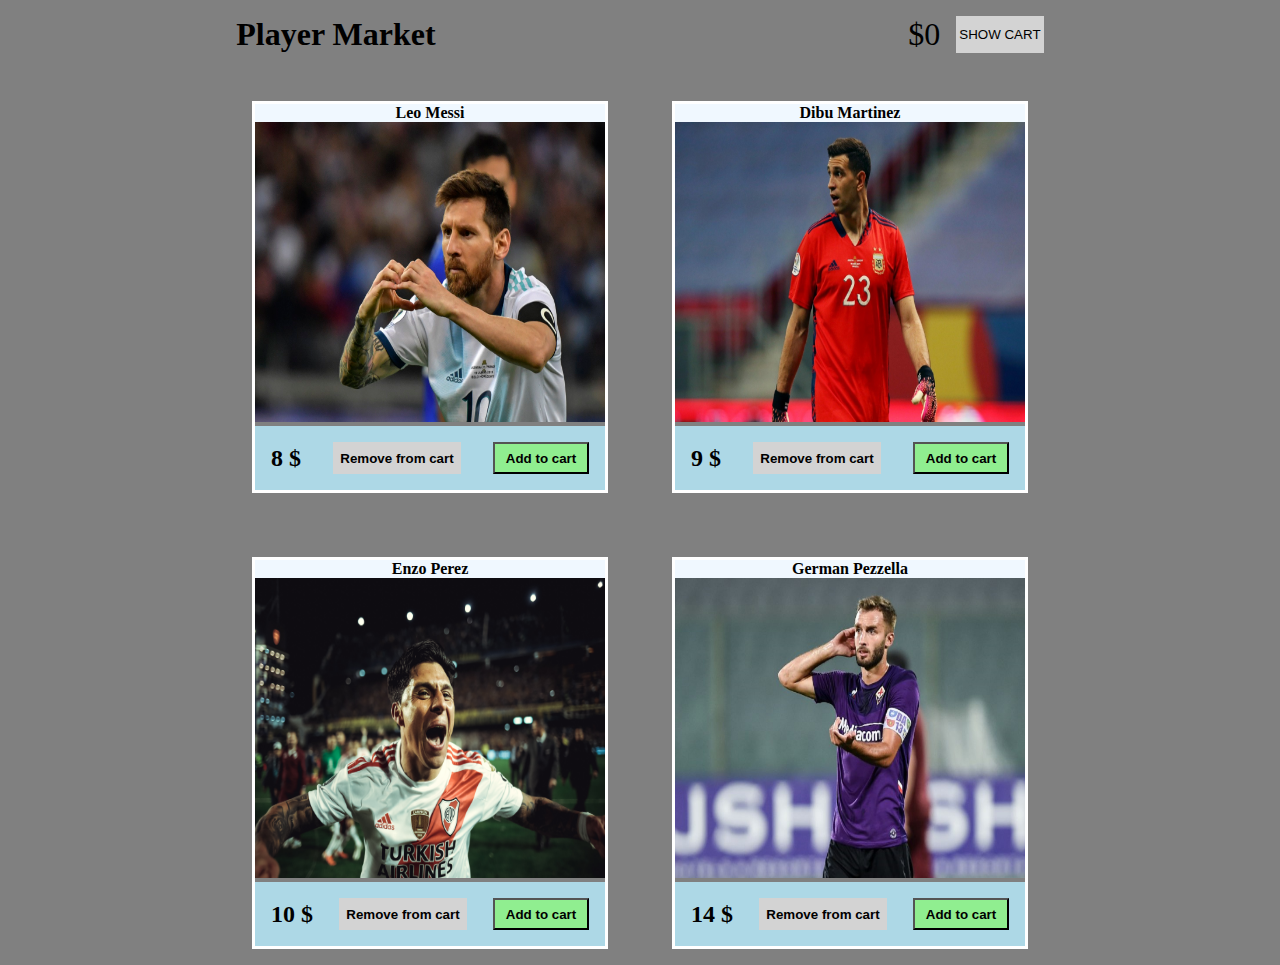
==== Player_Cart/index.html @ 00d1e1f2 "Updating Player Market project to save the value after refresh. Saving both value and array of cart " ====
<!DOCTYPE html>
<html lang="en">
<head>
    <meta charset="UTF-8">
    <meta http-equiv="X-UA-Compatible" content="IE=edge">
    <meta name="viewport" content="width=device-width, initial-scale=1.0">
    <link rel="stylesheet" href="styles.css">
    <script defer src="script.js"></script>
    <title>Football Player Market</title>
</head>
<body>
    <header>
        <h1>Player Market</h1>
        <div class="bf-cart-count">
            <div>$</div>
            <span id="basket-count"></span>
            <button class="bf-show-cart disabled" id="show-cart">SHOW CART</button>
        </div>
    </header>
    
    <section class="bf-cards-container">
        <div class="bf-player-card">
            <h4 class="bf-player-name">Leo Messi</h4>
            <img src="/Player_Cart/players/Messi.jpeg" alt="" class="bf-player-photo" width="350" height="300">
            <div class="bf-price-container">
                <span class="bf-price"></span>
                <button class="bf-remove-from-cart disabled">Remove from cart</button>
                <button class="bf-add-to-cart">Add to cart</button>
            </div>
        </div>
        <div class="bf-player-card">
            <h4 class="bf-player-name">Dibu Martinez</h4>
            <img src="/Player_Cart/players/Dibu.jpeg" alt="" class="bf-player-photo" width="350" height="300">
            <div class="bf-price-container">
                <span class="bf-price"></span>
                <button class="bf-remove-from-cart disabled">Remove from cart</button>
                <button class="bf-add-to-cart">Add to cart</button>
            </div>
        </div>
        <div class="bf-player-card">
            <h4 class="bf-player-name">Enzo Perez</h4>
            <img src="/Player_Cart/players/enzito.jpeg" alt="" class="bf-player-photo" width="350" height="300">
            <div class="bf-price-container">
                <span class="bf-price"></span>
                <button class="bf-remove-from-cart disabled">Remove from cart</button>
                <button class="bf-add-to-cart">Add to cart</button>
            </div>
        </div>
        <div class="bf-player-card">
            <h4 class="bf-player-name">German Pezzella</h4>
            <img src="/Player_Cart/players/Pezzella.jpeg" alt="" class="bf-player-photo" width="350" height="300">
            <div class="bf-price-container">
                <span class="bf-price"></span>
                <button class="bf-remove-from-cart disabled">Remove from cart</button>
                <button class="bf-add-to-cart">Add to cart</button>
            </div>
        </div>
    </section>
</body>
 
</html>
---- Player_Cart/styles.css ----
* {
  padding: 0;
  margin: 0;
}

body {
  background-color: grey;
  height: 100vh;
  width: 100vw;
  display: flex;
  flex-direction: column;
  align-items: center;
}

header {
  margin: 1rem 0;
  display: flex;
  width: 100%;
  justify-content: space-around;
}

.bf-cart-count {
  display: flex;
  font-size: 2rem;
}

.bf-cards-container {
  margin: 1rem 0;
  padding: 1rem;
  display: grid;
  grid-template-columns: 1fr 1fr;
  grid-template-rows: 1fr 1fr;
  gap: 4rem;
  align-items: center;
  justify-content: space-around; 
  max-width: calc(100vw - 10rem);
}

.bf-player-card {
  border: 0.2rem solid white;
  max-width: inherit;
}

.bf-price-container {
  display: flex;
  justify-content: space-between;
  align-items: center;
  background-color: lightblue;
  padding: 1rem;
}

.bf-price {
  font-size: 1.5rem;
  font-weight: 700;
}

.bf-add-to-cart {
  width: 6rem;
  height: 2rem;
  font-weight: 700;
  background-color: lightgreen;
}

.bf-remove-from-cart {
  background-color: lightcoral;
  height: 2rem;
  font-weight: 700;
  width: 8rem;
}

.bf-player-name {
  display: flex;
  justify-content: center;
  background-color: aliceblue;
}

.bf-show-cart {
  background-color: lightblue;
  padding: 0.2rem;
  margin-left: 1rem;
}

.disabled {
  background-color: lightgray;
  border: none;
  pointer-events: none;
}
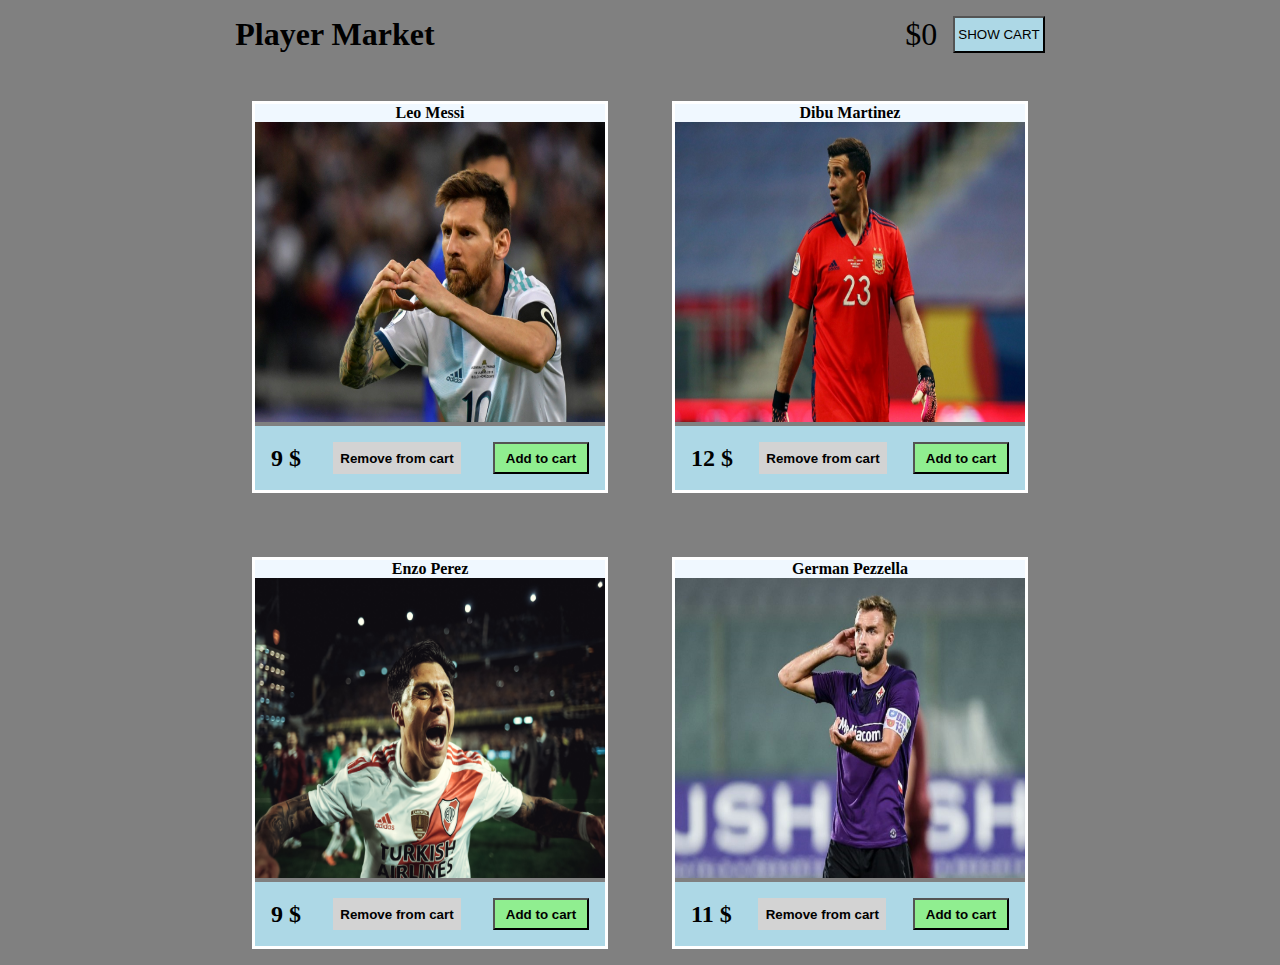
==== commit 468d65be: "Set a spending limit." ====
--- a/Player_Cart/index.html
+++ b/Player_Cart/index.html
@@ -14,7 +14,7 @@
         <div class="bf-cart-count">
             <div>$</div>
             <span id="basket-count"></span>
-            <button class="bf-show-cart disabled" id="show-cart">SHOW CART</button>
+            <button class="bf-show-cart" id="show-cart">SHOW CART</button>
         </div>
     </header>
     
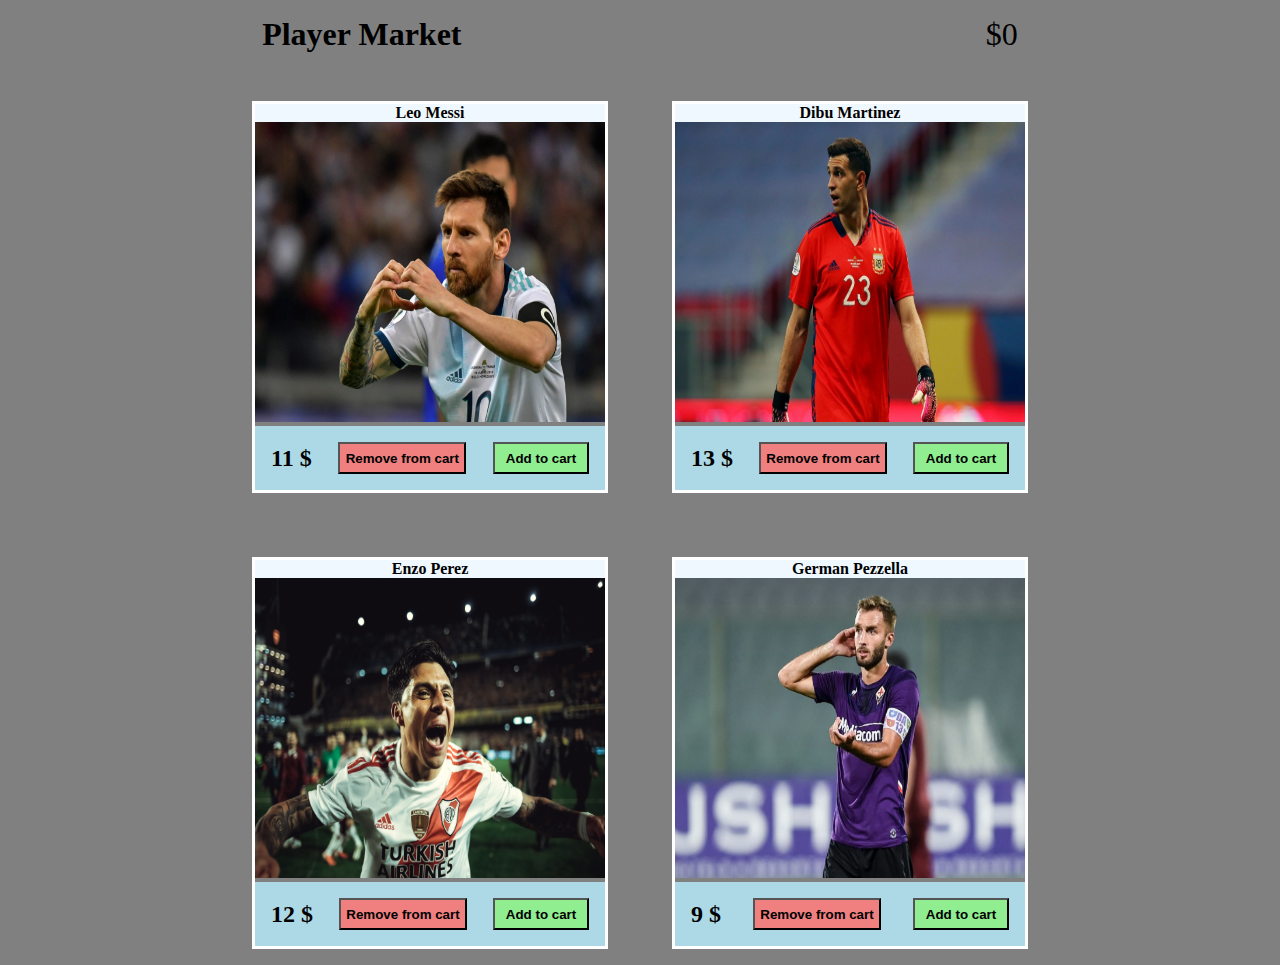
==== commit 4e403ab1: "Removing cart button." ====
--- a/Player_Cart/index.html
+++ b/Player_Cart/index.html
@@ -14,7 +14,6 @@
         <div class="bf-cart-count">
             <div>$</div>
             <span id="basket-count"></span>
-            <button class="bf-show-cart" id="show-cart">SHOW CART</button>
         </div>
     </header>
     
--- a/Player_Cart/styles.css
+++ b/Player_Cart/styles.css
@@ -80,8 +80,3 @@
   margin-left: 1rem;
 }
 
-.disabled {
-  background-color: lightgray;
-  border: none;
-  pointer-events: none;
-}
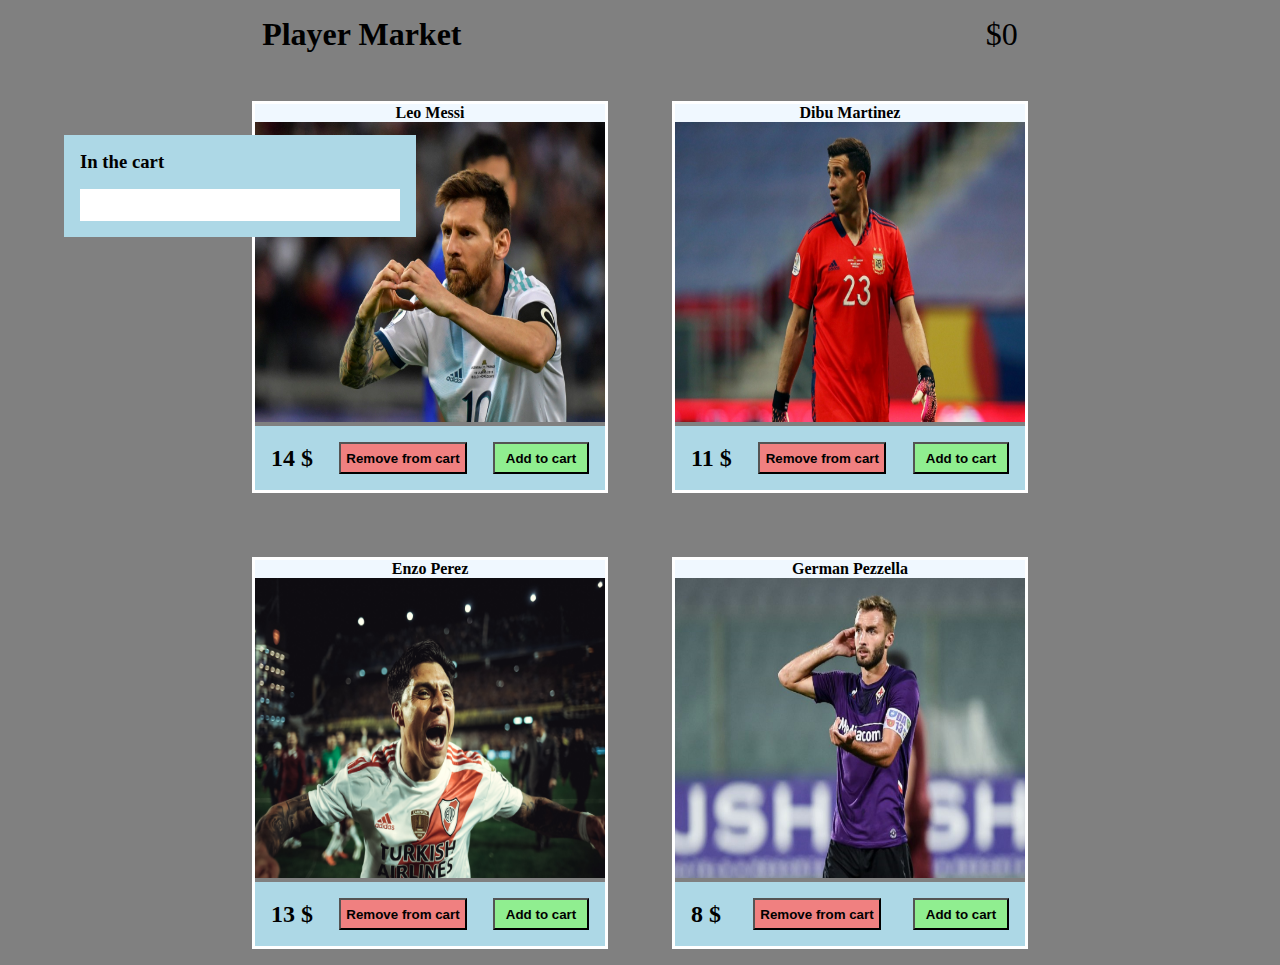
==== commit 4c5c6dc5: "Added function for populating the cart." ====
--- a/Player_Cart/index.html
+++ b/Player_Cart/index.html
@@ -23,7 +23,7 @@
             <img src="/Player_Cart/players/Messi.jpeg" alt="" class="bf-player-photo" width="350" height="300">
             <div class="bf-price-container">
                 <span class="bf-price"></span>
-                <button class="bf-remove-from-cart disabled">Remove from cart</button>
+                <button class="bf-remove-from-cart">Remove from cart</button>
                 <button class="bf-add-to-cart">Add to cart</button>
             </div>
         </div>
@@ -32,7 +32,7 @@
             <img src="/Player_Cart/players/Dibu.jpeg" alt="" class="bf-player-photo" width="350" height="300">
             <div class="bf-price-container">
                 <span class="bf-price"></span>
-                <button class="bf-remove-from-cart disabled">Remove from cart</button>
+                <button class="bf-remove-from-cart">Remove from cart</button>
                 <button class="bf-add-to-cart">Add to cart</button>
             </div>
         </div>
@@ -41,7 +41,7 @@
             <img src="/Player_Cart/players/enzito.jpeg" alt="" class="bf-player-photo" width="350" height="300">
             <div class="bf-price-container">
                 <span class="bf-price"></span>
-                <button class="bf-remove-from-cart disabled">Remove from cart</button>
+                <button class="bf-remove-from-cart">Remove from cart</button>
                 <button class="bf-add-to-cart">Add to cart</button>
             </div>
         </div>
@@ -50,11 +50,27 @@
             <img src="/Player_Cart/players/Pezzella.jpeg" alt="" class="bf-player-photo" width="350" height="300">
             <div class="bf-price-container">
                 <span class="bf-price"></span>
-                <button class="bf-remove-from-cart disabled">Remove from cart</button>
+                <button class="bf-remove-from-cart">Remove from cart</button>
                 <button class="bf-add-to-cart">Add to cart</button>
             </div>
         </div>
     </section>
+
+    <div class="bf-cart-list-container hidden">
+        <h3>In the cart</h3>
+        <ul class="bf-cart-list">
+        </ul>
+    </div>
+
+    <template>
+            <li class="bf-player-li">
+                <span>Leo Messi</span>
+                <div class="bf-price-button-container">
+                    <span class="bf-price">$14</span>
+                    <button>Remove</button>
+                </div>
+            </li>
+    </template>
 </body>
  
 </html>--- a/Player_Cart/styles.css
+++ b/Player_Cart/styles.css
@@ -80,3 +80,30 @@
   margin-left: 1rem;
 }
 
+.bf-cart-list-container {
+  background-color: lightblue;
+  position: absolute;
+  left: 5%;
+  top: 15%;
+  width: 20rem;
+  height: fit-content;
+  padding: 1rem;
+}
+
+.bf-cart-list {
+  background-color: white;
+  padding: 1rem;
+}
+
+h3 {
+  margin-bottom: 1rem;
+}
+
+.bf-player-li {
+  width: 100%;
+  display: flex;
+  justify-content: space-between;
+}
+
+
+
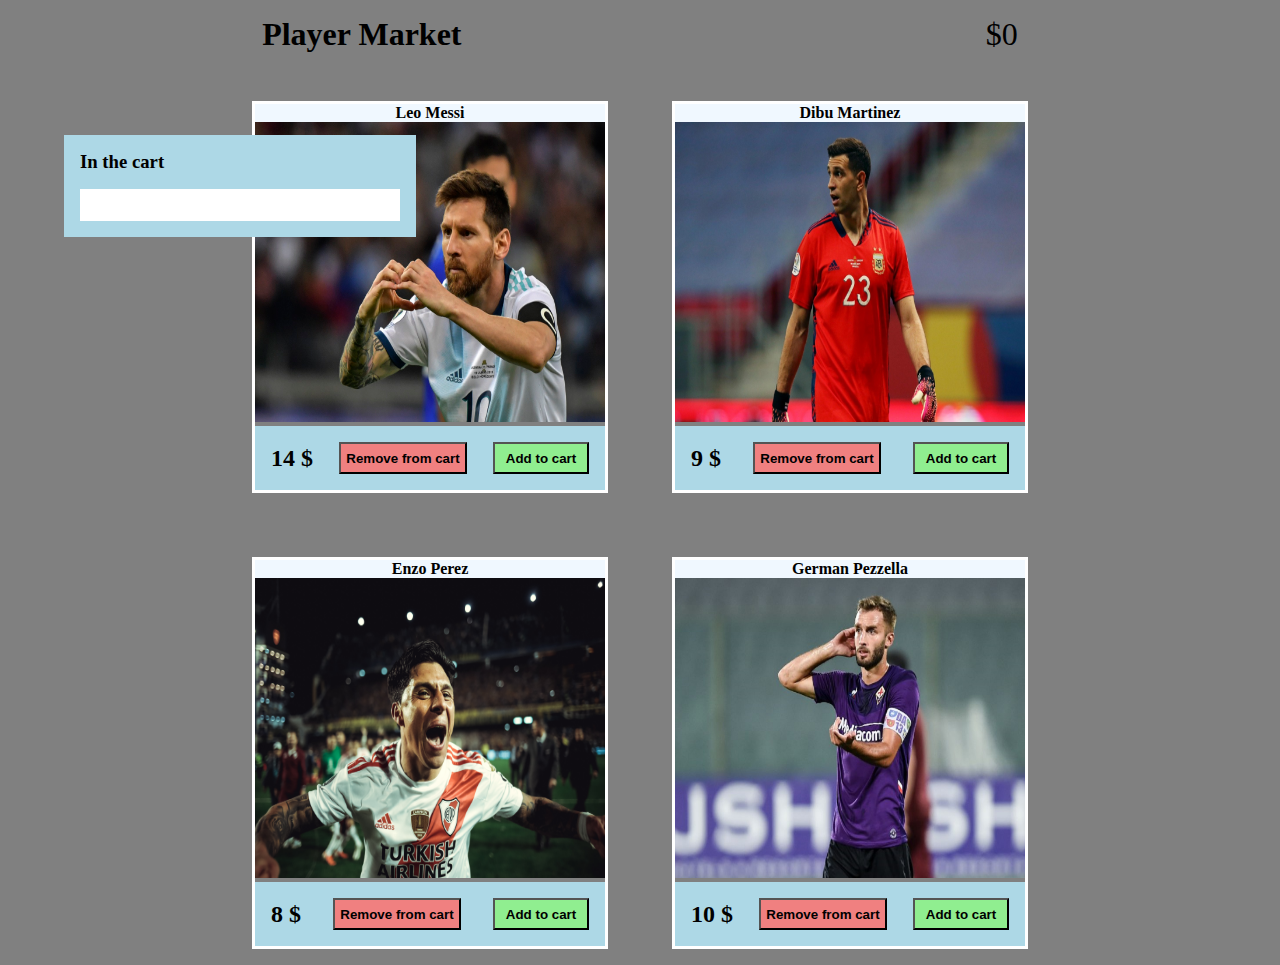
==== commit f2a7490a: "Adding players to cart." ====
--- a/Player_Cart/index.html
+++ b/Player_Cart/index.html
@@ -56,7 +56,7 @@
         </div>
     </section>
 
-    <div class="bf-cart-list-container hidden">
+    <div class="bf-cart-list-container">
         <h3>In the cart</h3>
         <ul class="bf-cart-list">
         </ul>
@@ -64,9 +64,8 @@
 
     <template>
             <li class="bf-player-li">
-                <span>Leo Messi</span>
+                <span></span>
                 <div class="bf-price-button-container">
-                    <span class="bf-price">$14</span>
                     <button>Remove</button>
                 </div>
             </li>
--- a/Player_Cart/styles.css
+++ b/Player_Cart/styles.css
@@ -105,5 +105,9 @@
   justify-content: space-between;
 }
 
+.hidden {
+  opacity: 0;
+}
 
 
+
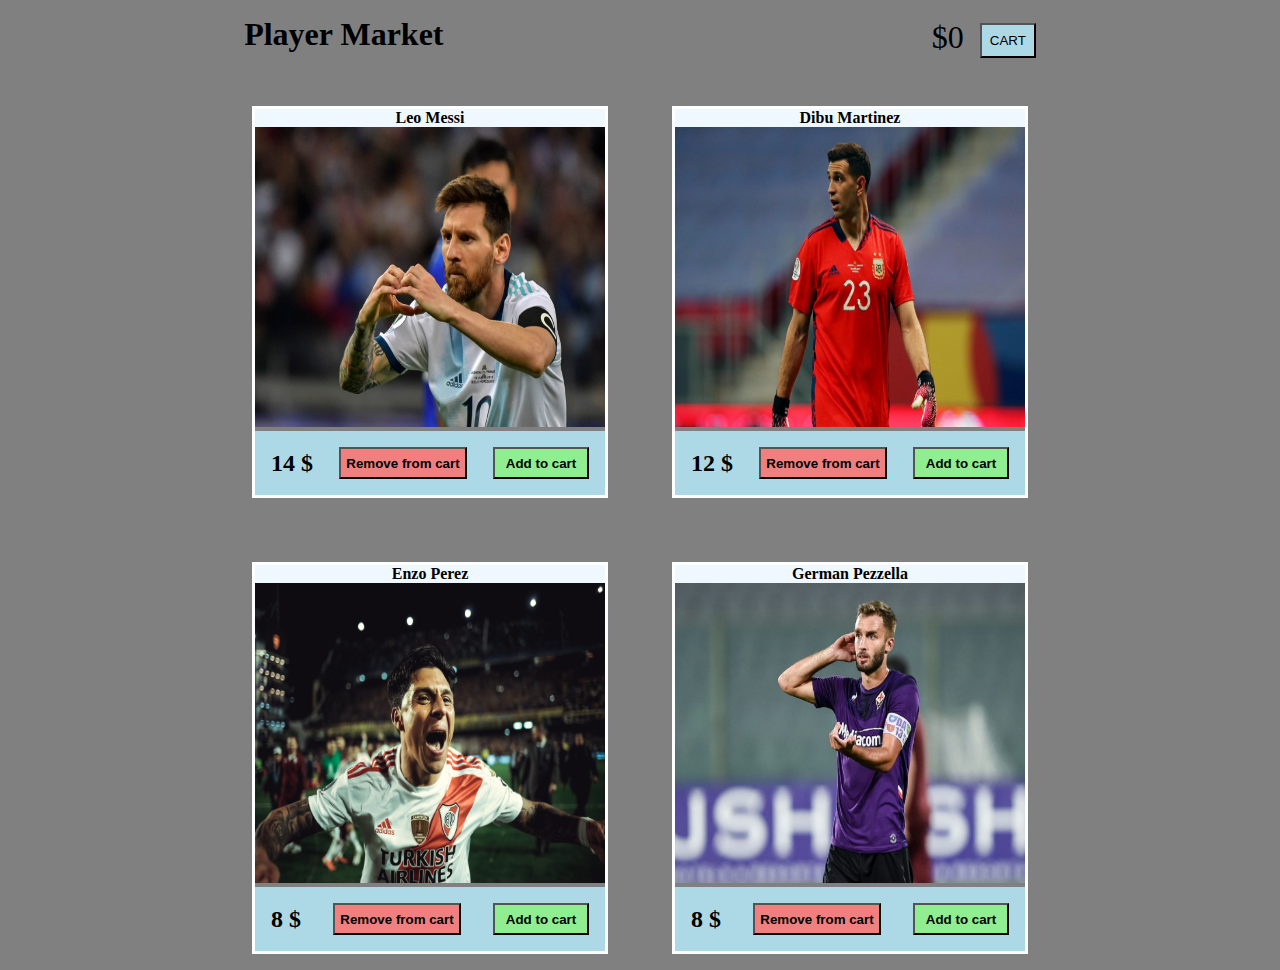
==== commit 8df54cb7: "Adding 'cart' button to view what's in the cart." ====
--- a/Player_Cart/index.html
+++ b/Player_Cart/index.html
@@ -14,6 +14,9 @@
         <div class="bf-cart-count">
             <div>$</div>
             <span id="basket-count"></span>
+            <div>
+                <button id="bf-show-cart">CART</button>
+            </div>
         </div>
     </header>
     
@@ -56,7 +59,7 @@
         </div>
     </section>
 
-    <div class="bf-cart-list-container">
+    <div class="bf-cart-list-container hidden">
         <h3>In the cart</h3>
         <ul class="bf-cart-list">
         </ul>
--- a/Player_Cart/styles.css
+++ b/Player_Cart/styles.css
@@ -22,6 +22,7 @@
 .bf-cart-count {
   display: flex;
   font-size: 2rem;
+  align-items: center;
 }
 
 .bf-cards-container {
@@ -74,9 +75,9 @@
   background-color: aliceblue;
 }
 
-.bf-show-cart {
+#bf-show-cart {
   background-color: lightblue;
-  padding: 0.2rem;
+  padding: 0.5rem;
   margin-left: 1rem;
 }
 
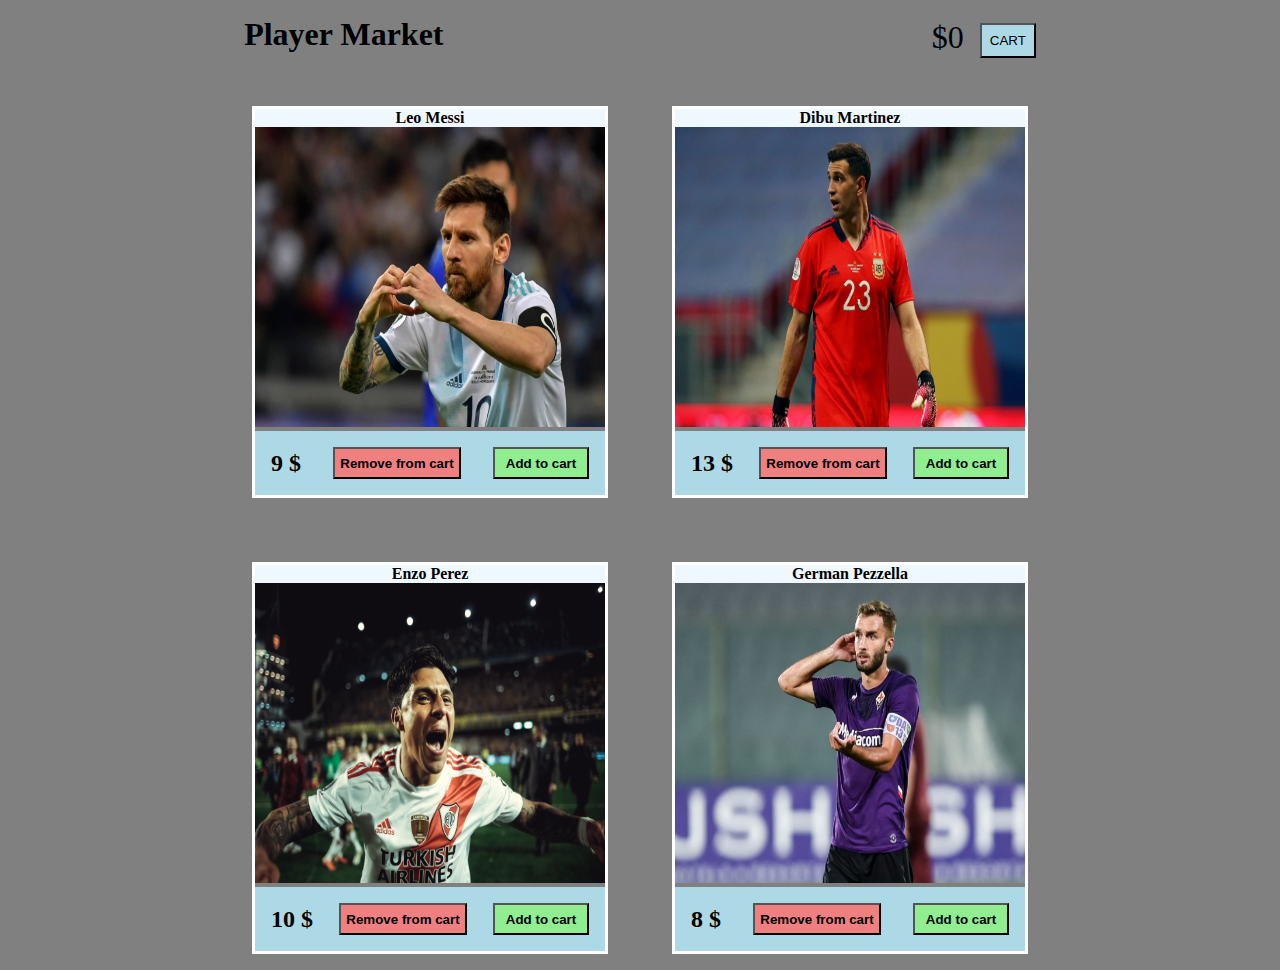
==== commit 6072e333: "Adding close button to the cart list pop up list." ====
--- a/Player_Cart/index.html
+++ b/Player_Cart/index.html
@@ -59,8 +59,11 @@
         </div>
     </section>
 
-    <div class="bf-cart-list-container hidden">
-        <h3>In the cart</h3>
+    <div id="cart-with-players" class="bf-cart-list-container hidden">
+        <header class="bf-cart-header">
+            <h3>In the cart</h3>
+            <button id="bf-close-btn">X</button>
+        </header>
         <ul class="bf-cart-list">
         </ul>
     </div>
--- a/Player_Cart/styles.css
+++ b/Player_Cart/styles.css
@@ -81,6 +81,13 @@
   margin-left: 1rem;
 }
 
+#bf-close-btn {
+  padding: 0.5rem;
+  float: right;
+  background-color: red;
+
+}
+
 .bf-cart-list-container {
   background-color: lightblue;
   position: absolute;
@@ -91,13 +98,16 @@
   padding: 1rem;
 }
 
+.bf-cart-header {
+  display: flex;
+  justify-content: space-between;
+  align-items: center;
+
+}
+
 .bf-cart-list {
   background-color: white;
   padding: 1rem;
-}
-
-h3 {
-  margin-bottom: 1rem;
 }
 
 .bf-player-li {
@@ -107,7 +117,7 @@
 }
 
 .hidden {
-  opacity: 0;
+  display: none;
 }
 
 
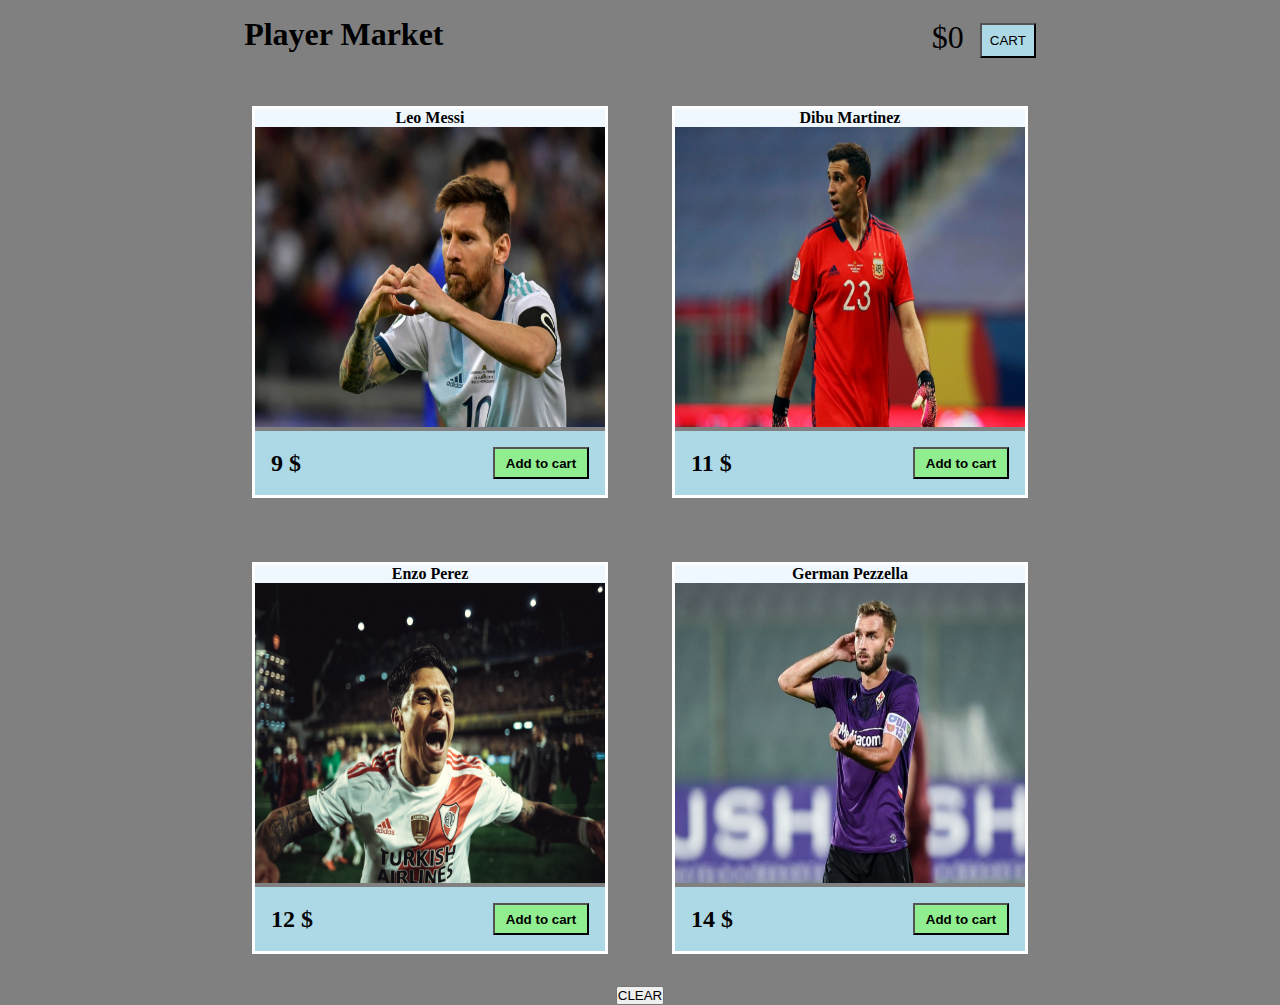
==== commit 7d09121f: "Migrated the substraction to the button in the cart list." ====
--- a/Player_Cart/index.html
+++ b/Player_Cart/index.html
@@ -26,7 +26,6 @@
             <img src="/Player_Cart/players/Messi.jpeg" alt="" class="bf-player-photo" width="350" height="300">
             <div class="bf-price-container">
                 <span class="bf-price"></span>
-                <button class="bf-remove-from-cart">Remove from cart</button>
                 <button class="bf-add-to-cart">Add to cart</button>
             </div>
         </div>
@@ -35,7 +34,6 @@
             <img src="/Player_Cart/players/Dibu.jpeg" alt="" class="bf-player-photo" width="350" height="300">
             <div class="bf-price-container">
                 <span class="bf-price"></span>
-                <button class="bf-remove-from-cart">Remove from cart</button>
                 <button class="bf-add-to-cart">Add to cart</button>
             </div>
         </div>
@@ -44,7 +42,6 @@
             <img src="/Player_Cart/players/enzito.jpeg" alt="" class="bf-player-photo" width="350" height="300">
             <div class="bf-price-container">
                 <span class="bf-price"></span>
-                <button class="bf-remove-from-cart">Remove from cart</button>
                 <button class="bf-add-to-cart">Add to cart</button>
             </div>
         </div>
@@ -53,7 +50,6 @@
             <img src="/Player_Cart/players/Pezzella.jpeg" alt="" class="bf-player-photo" width="350" height="300">
             <div class="bf-price-container">
                 <span class="bf-price"></span>
-                <button class="bf-remove-from-cart">Remove from cart</button>
                 <button class="bf-add-to-cart">Add to cart</button>
             </div>
         </div>
@@ -72,7 +68,7 @@
             <li class="bf-player-li">
                 <span></span>
                 <div class="bf-price-button-container">
-                    <button>Remove</button>
+                    <button class="bf-remove-from-cart">Remove from cart</button>
                 </div>
             </li>
     </template>
